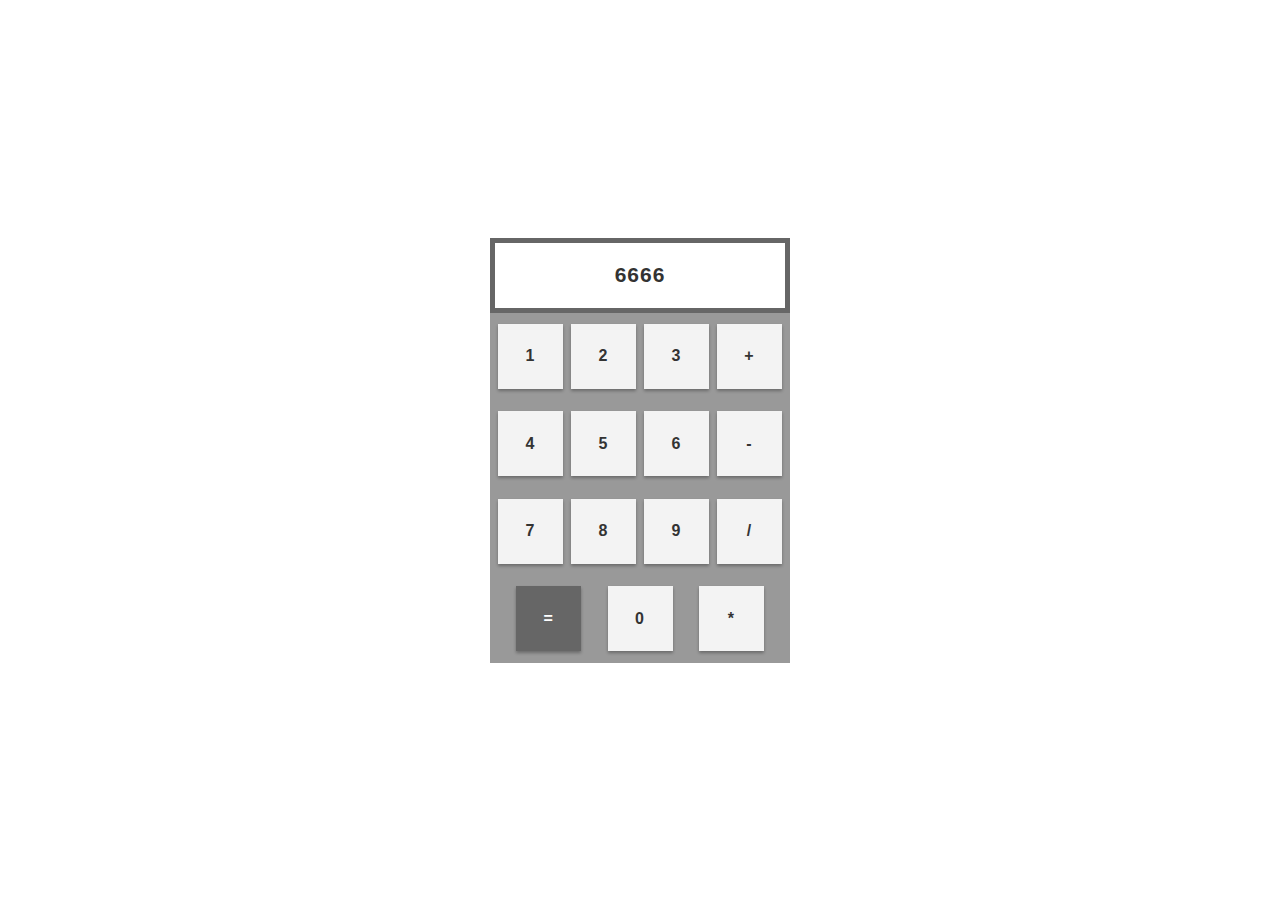
==== calculator/index.html @ 1a3b85ef "Finished the front-end of the Calculator activity" ====
<!DOCTYPE html>
<html lang="en">
<head>
    <meta charset="UTF-8">
    <meta name="viewport" content="width=device-width, initial-scale=1.0">
    <title>Calculator</title>
    <style>
        * {
            padding: 0;
            margin: 0;
            box-sizing: border-box;
            letter-spacing: 1px;
        }

        body {
            height: 100vh;
            display: flex;
            justify-content: center;
            align-items: center;
            flex-direction: column;
        }

        .main {
            display: flex;
            justify-content: space-evenly;
            align-items: center;
            flex-wrap: wrap;
            width: 300px;
            height: 350px;
            background-color: #999999;
        }

        .tile {
            width: 65px;
            height: 65px;
            display: flex;
            justify-content: center;
            align-items: center;
            background-color: #f3f3f3;
            color: #333333;
            font-family: Arial, Helvetica, sans-serif;
            font-weight: bold;
            box-shadow: 0 2px 3px rgba(0, 0, 0, 0.3);
        }

        .enter {
            background-color: #666666;
            color: #ffffff;
        }

        .screen {
            display: flex;
            justify-content: center;
            align-items: center;
            font-family: Arial, Helvetica, sans-serif;
            font-weight: bold;
            border: 5px solid #666666;
            color: #333333;
            font-size: 21px;
            width: 300px;
            height: 75px;
            /* background-color: green; */
        }
    </style>
</head>
<body>
    <div class="screen">6666</div>
    <div class="main">
        <div class="tile" id="one">1</div>
        <div class="tile" id="two">2</div>
        <div class="tile" id="three">3</div>
        <div class="tile" id="add">+</div>
        <div class="tile" id="four">4</div>
        <div class="tile" id="five">5</div>
        <div class="tile" id="six">6</div>
        <div class="tile" id="subtract">-</div>
        <div class="tile" id="seven">7</div>
        <div class="tile" id="eight">8</div>
        <div class="tile" id="nine">9</div>
        <div class="tile" id="divide">/</div>
        <div class="tile enter" id="enter">=</div>
        <div class="tile" id="zero">0</div>
        <div class="tile" id="multiply">*</div>
    </div>

    <script>
        /* numbers */
        var one = document.getElementById('one');
        var two = document.querySelector('#two');
        var three = document.querySelector('#three');
        var four = document.querySelector('#four');
        var five = document.querySelector('#five');
        var six = document.querySelector('#six');
        var seven = document.querySelector('#seven');
        var eight = document.querySelector('#eight');
        var nine = document.querySelector('#nine');
        var zero = document.querySelector('#zero');        
    </script>
</body>
</html>
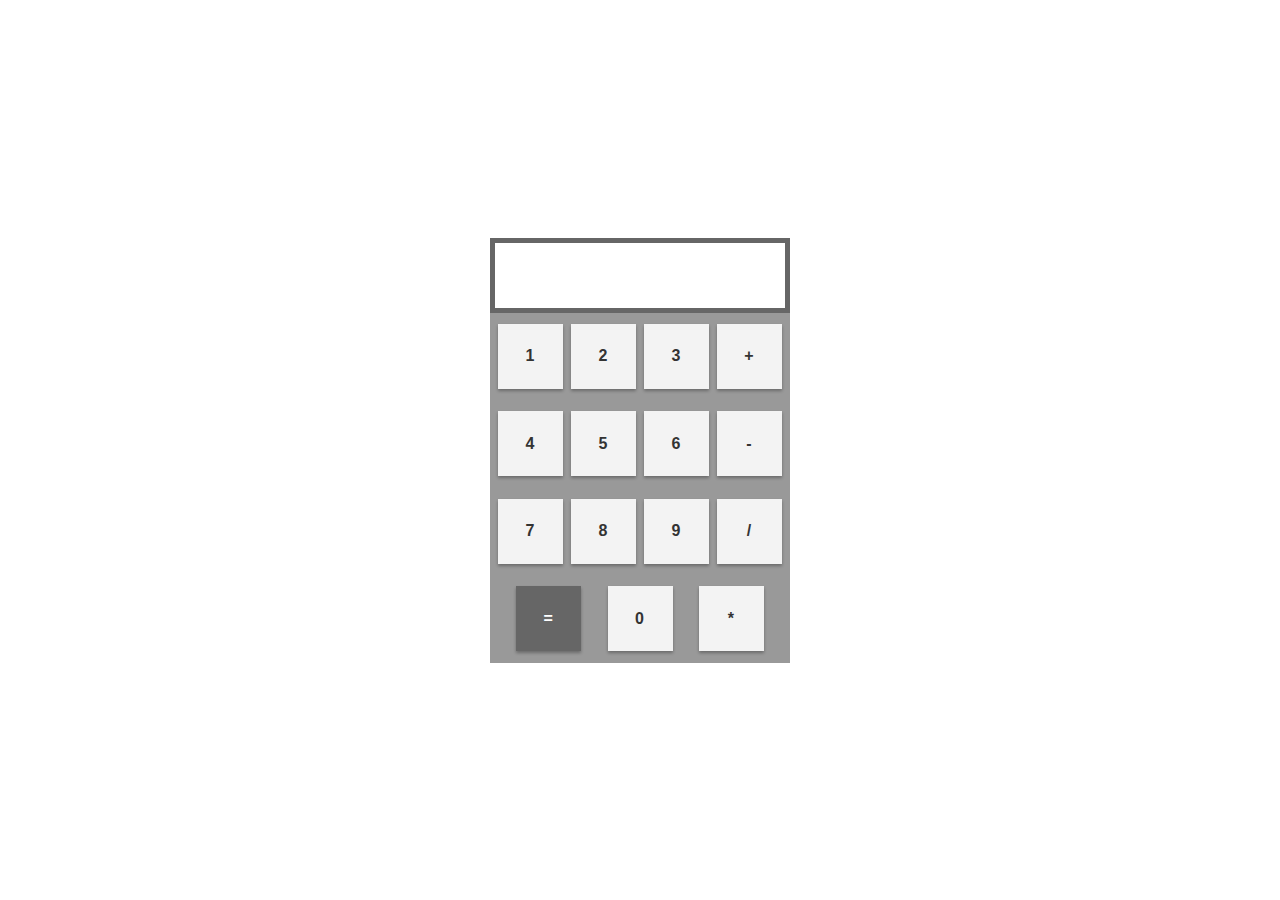
==== commit 3cba986a: "Added basic functionalities" ====
--- a/calculator/index.html
+++ b/calculator/index.html
@@ -64,23 +64,32 @@
     </style>
 </head>
 <body>
-    <div class="screen">6666</div>
+    <div class="screen">
+    </div>
     <div class="main">
-        <div class="tile" id="one">1</div>
-        <div class="tile" id="two">2</div>
-        <div class="tile" id="three">3</div>
-        <div class="tile" id="add">+</div>
-        <div class="tile" id="four">4</div>
-        <div class="tile" id="five">5</div>
-        <div class="tile" id="six">6</div>
-        <div class="tile" id="subtract">-</div>
-        <div class="tile" id="seven">7</div>
-        <div class="tile" id="eight">8</div>
-        <div class="tile" id="nine">9</div>
-        <div class="tile" id="divide">/</div>
-        <div class="tile enter" id="enter">=</div>
-        <div class="tile" id="zero">0</div>
-        <div class="tile" id="multiply">*</div>
+        <div onclick="show(one.innerHTML)" class="tile" id="one">1</div>
+        <div onclick="show(two.innerHTML)" class="tile" id="two">2</div>
+        <div onclick="show(three.innerHTML)" class="tile" id="three">3</div>
+
+        <div onclick="getValue(add.innerHTML)" class="tile" id="add">+</div>
+
+        <div onclick="show(four.innerHTML)" class="tile" id="four">4</div>
+        <div onclick="show(five.innerHTML)" class="tile" id="five">5</div>
+        <div onclick="show(six.innerHTML)" class="tile" id="six">6</div>
+
+        <div onclick="getValue(subtract.innerHTML)" class="tile" id="subtract">-</div>
+
+        <div onclick="show(seven.innerHTML)" class="tile" id="seven">7</div>
+        <div onclick="show(eight.innerHTML)" class="tile" id="eight">8</div>
+        <div onclick="show(nine.innerHTML)" class="tile" id="nine">9</div>
+
+        <div onclick="getValue(divide.innerHTML)" class="tile" id="divide">/</div>
+
+        <div onclick="total()" class="tile enter" id="enter">=</div>
+
+        <div onclick="show(zero.innerHTML)" class="tile" id="zero">0</div>
+
+        <div onclick="getValue(multiply.innerHTML)" class="tile" id="multiply">*</div>
     </div>
 
     <script>
@@ -94,7 +103,49 @@
         var seven = document.querySelector('#seven');
         var eight = document.querySelector('#eight');
         var nine = document.querySelector('#nine');
-        var zero = document.querySelector('#zero');        
+        var zero = document.querySelector('#zero'); 
+
+        /* math functions */
+        var add = document.querySelector('#add');
+        var subtract = document.querySelector('#subtract');
+        var multiply = document.querySelector('#multiply');
+        var divide = document.querySelector('#divide');
+
+        var screen = document.querySelector('.screen');        
+        var container;
+        var sym;
+        var x;
+        var y;
+
+        function show(num) {
+            container = screen.innerHTML += num;            
+        }
+
+        function getValue(s) {
+            sym = s;
+            x = container;
+            container = 0;
+            screen.innerHTML = '';
+
+            /* shows the symbol and the x value */
+            indicator.innerHTML = "Tae";
+        }
+
+        function total() {            
+            y = container;
+            x = parseFloat(x);
+            y = parseFloat(y);
+
+            if (sym == '+') {
+                screen.innerHTML = x + y;
+            } else if (sym == '-') {
+                screen.innerHTML = x - y;
+            } else if (sym == '/') {
+                screen.innerHTML = x / y;
+            } else if (sym == '*') {
+                screen.innerHTML = x * y;
+            }
+        }
     </script>
 </body>
 </html>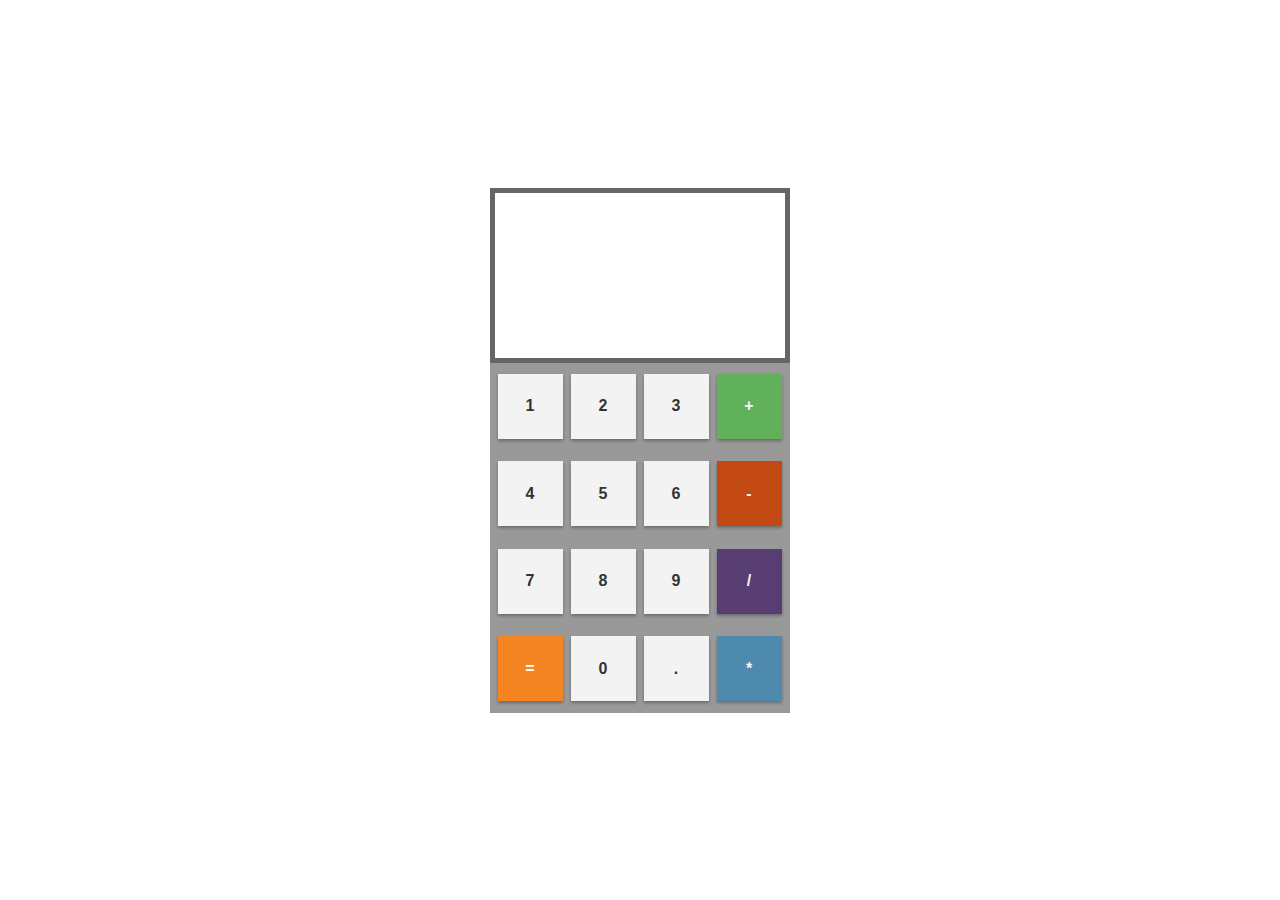
==== commit d58ceb62: "Enhanced the UI and added more functionalities" ====
--- a/calculator/index.html
+++ b/calculator/index.html
@@ -50,21 +50,60 @@
 
         .screen {
             display: flex;
-            justify-content: center;
-            align-items: center;
+            justify-content: end;
+            flex-direction: column;
+            align-items: flex-end;
+            
+            padding: 20px;
             font-family: Arial, Helvetica, sans-serif;
             font-weight: bold;
             border: 5px solid #666666;
             color: #333333;
             font-size: 21px;
             width: 300px;
-            height: 75px;
-            /* background-color: green; */
+            height: 175px;
+        }
+
+        #enter {
+            background-color: #f58522;
+        }
+
+        #add {
+            background-color: #61b15a;
+            color: #f3f3f3;
+        }
+
+        #subtract {
+            background-color: #c24914;
+            color: #f3f3f3;
+        }
+
+        #divide {
+            background-color: #583d72;
+            color: #f3f3f3;
+        }
+
+        #multiply {
+            background-color: #4e89ae;
+            color: #f3f3f3;
+        }
+
+        #main-num {
+            margin-top: 25px;
+            font-size: 30px;
+        }
+
+        #nums1, #nums2 {
+            color: #999999;
         }
     </style>
 </head>
 <body>
     <div class="screen">
+        <p id="nums1"></p>
+        <p id="s"></p>
+        <p id="nums2"></p>
+        <p id="main-num"></p>
     </div>
     <div class="main">
         <div onclick="show(one.innerHTML)" class="tile" id="one">1</div>
@@ -89,6 +128,8 @@
 
         <div onclick="show(zero.innerHTML)" class="tile" id="zero">0</div>
 
+        <div onclick="show(point.innerHTML)" class="tile" id="point">.</div>
+
         <div onclick="getValue(multiply.innerHTML)" class="tile" id="multiply">*</div>
     </div>
 
@@ -103,7 +144,7 @@
         var seven = document.querySelector('#seven');
         var eight = document.querySelector('#eight');
         var nine = document.querySelector('#nine');
-        var zero = document.querySelector('#zero'); 
+        var zero = document.querySelector('#zero');
 
         /* math functions */
         var add = document.querySelector('#add');
@@ -111,39 +152,39 @@
         var multiply = document.querySelector('#multiply');
         var divide = document.querySelector('#divide');
 
-        var screen = document.querySelector('.screen');        
+        var main_num = document.querySelector('#main-num');
         var container;
         var sym;
         var x;
         var y;
 
         function show(num) {
-            container = screen.innerHTML += num;            
+            container = main_num.innerHTML += num;            
         }
 
         function getValue(s) {
             sym = s;
             x = container;
+            document.querySelector('#nums1').innerHTML = x;
+            document.querySelector('#s').innerHTML = sym;
             container = 0;
-            screen.innerHTML = '';
-
-            /* shows the symbol and the x value */
-            indicator.innerHTML = "Tae";
+            main_num.innerHTML = '';
         }
 
         function total() {            
             y = container;
+            document.querySelector('#nums2').innerHTML = y;
             x = parseFloat(x);
             y = parseFloat(y);
 
             if (sym == '+') {
-                screen.innerHTML = x + y;
+                main_num.innerHTML = x + y;
             } else if (sym == '-') {
-                screen.innerHTML = x - y;
+                main_num.innerHTML = x - y;
             } else if (sym == '/') {
-                screen.innerHTML = x / y;
+                main_num.innerHTML = x / y;
             } else if (sym == '*') {
-                screen.innerHTML = x * y;
+                main_num.innerHTML = x * y;
             }
         }
     </script>
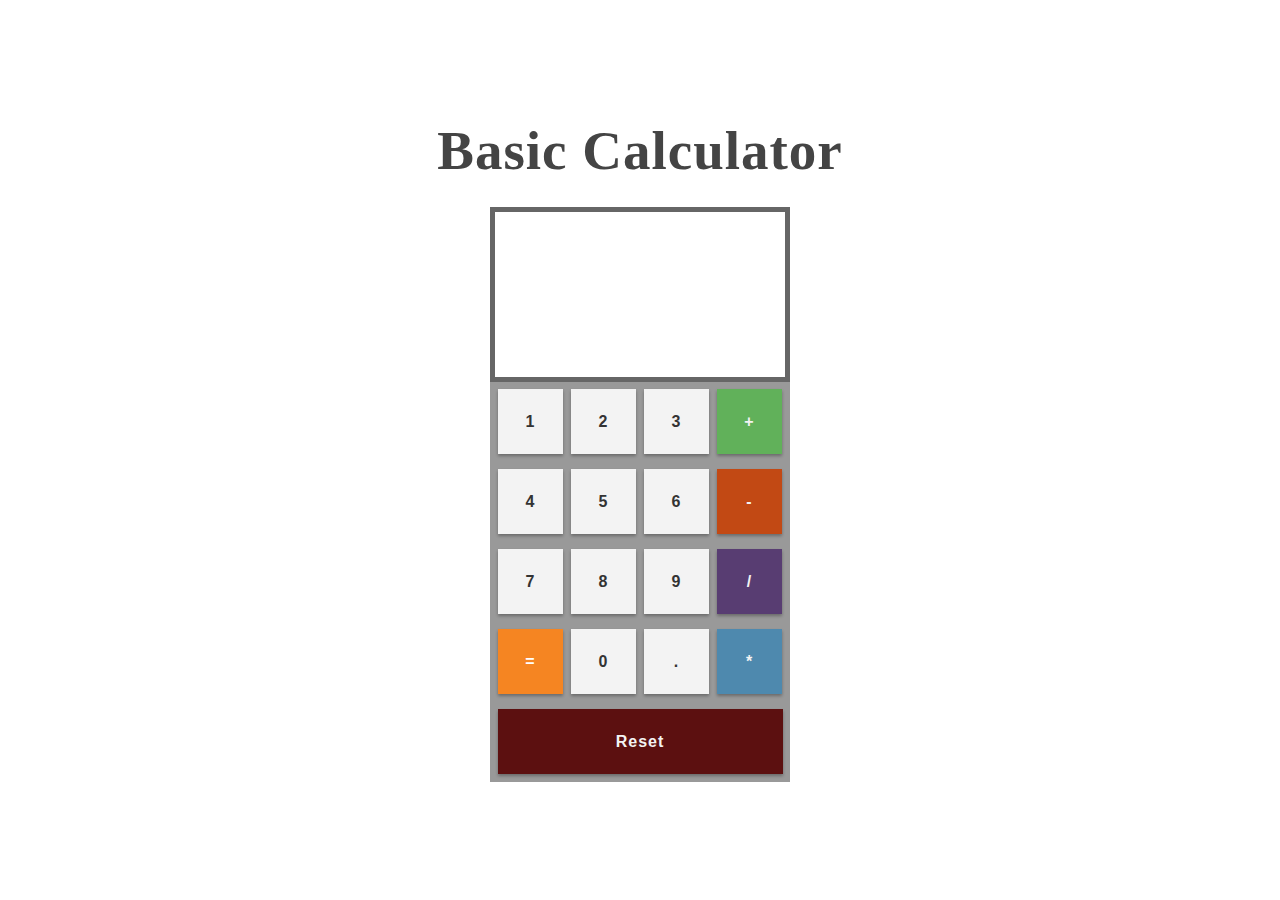
==== commit 72055187: "Enhanced the reset button" ====
--- a/calculator/index.html
+++ b/calculator/index.html
@@ -26,7 +26,7 @@
             align-items: center;
             flex-wrap: wrap;
             width: 300px;
-            height: 350px;
+            height: 400px;
             background-color: #999999;
         }
 
@@ -38,6 +38,21 @@
             align-items: center;
             background-color: #f3f3f3;
             color: #333333;
+            font-family: Arial, Helvetica, sans-serif;
+            font-weight: bold;
+            box-shadow: 0 2px 3px rgba(0, 0, 0, 0.3);
+        }
+
+        #reset {
+            height: 65px;
+            width: 95%;
+            background-color: #5c1010;
+            color: #f3f3f3;
+            text-align: center;
+            display: flex;
+            justify-content: center;
+            align-items: center;
+
             font-family: Arial, Helvetica, sans-serif;
             font-weight: bold;
             box-shadow: 0 2px 3px rgba(0, 0, 0, 0.3);
@@ -99,6 +114,7 @@
     </style>
 </head>
 <body>
+    <h1 style="font-size: 55px; color: #444444;margin-bottom: 25px;">Basic Calculator</h1>
     <div class="screen">
         <p id="nums1"></p>
         <p id="s"></p>
@@ -131,6 +147,8 @@
         <div onclick="show(point.innerHTML)" class="tile" id="point">.</div>
 
         <div onclick="getValue(multiply.innerHTML)" class="tile" id="multiply">*</div>
+
+        <div onclick="reset()" id="reset">Reset</div>
     </div>
 
     <script>
@@ -152,6 +170,7 @@
         var multiply = document.querySelector('#multiply');
         var divide = document.querySelector('#divide');
 
+        /* More Variables */
         var main_num = document.querySelector('#main-num');
         var container;
         var sym;
@@ -159,7 +178,7 @@
         var y;
 
         function show(num) {
-            container = main_num.innerHTML += num;            
+            container = main_num.innerHTML += num; 
         }
 
         function getValue(s) {
@@ -176,6 +195,25 @@
             document.querySelector('#nums2').innerHTML = y;
             x = parseFloat(x);
             y = parseFloat(y);
+
+            /* disable all buttons except reset */
+            one.style.pointerEvents = 'none';
+            two.style.pointerEvents = 'none';
+            three.style.pointerEvents = 'none';
+            four.style.pointerEvents = 'none';
+            five.style.pointerEvents = 'none';
+            six.style.pointerEvents = 'none';
+            seven.style.pointerEvents = 'none';
+            eight.style.pointerEvents = 'none';
+            nine.style.pointerEvents = 'none';
+            zero.style.pointerEvents = 'none';
+            point.style.pointerEvents = 'none';
+
+            add.style.pointerEvents = 'none';
+            subtract.style.pointerEvents = 'none';
+            divide.style.pointerEvents = 'none';
+            multiply.style.pointerEvents = 'none';
+            document.querySelector('#enter').style.pointerEvents = 'none';
 
             if (sym == '+') {
                 main_num.innerHTML = x + y;
@@ -187,6 +225,34 @@
                 main_num.innerHTML = x * y;
             }
         }
+
+        function reset() {
+            x = 0;
+            y = 0;
+            document.querySelector('#nums1').innerHTML = '';
+            document.querySelector('#nums2').innerHTML = '';
+            document.querySelector('#s').innerHTML = '';
+            main_num.innerHTML = '';
+
+            /* enable all buttons */
+            one.style.pointerEvents = 'auto';
+            two.style.pointerEvents = 'auto';
+            three.style.pointerEvents = 'auto';
+            four.style.pointerEvents = 'auto';
+            five.style.pointerEvents = 'auto';
+            six.style.pointerEvents = 'auto';
+            seven.style.pointerEvents = 'auto';
+            eight.style.pointerEvents = 'auto';
+            nine.style.pointerEvents = 'auto';
+            zero.style.pointerEvents = 'auto';
+            point.style.pointerEvents = 'auto';
+            
+            add.style.pointerEvents = 'auto';
+            subtract.style.pointerEvents = 'auto';
+            divide.style.pointerEvents = 'auto';
+            multiply.style.pointerEvents = 'auto';
+            document.querySelector('#enter').style.pointerEvents = 'auto';
+        }
     </script>
 </body>
 </html>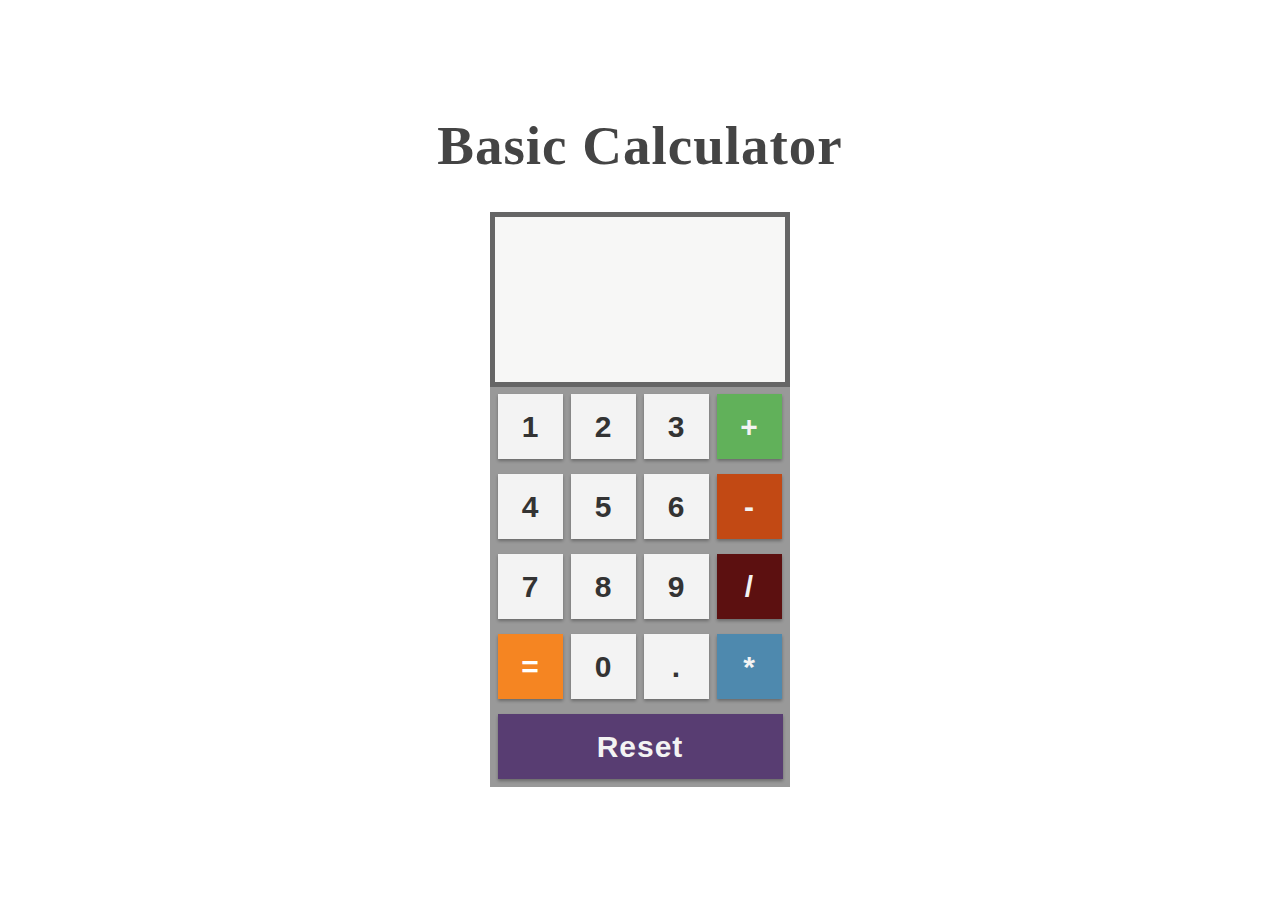
==== commit f1cb3c75: "Enhanced the code" ====
--- a/calculator/index.html
+++ b/calculator/index.html
@@ -40,6 +40,7 @@
             color: #333333;
             font-family: Arial, Helvetica, sans-serif;
             font-weight: bold;
+            font-size: 30px;
             box-shadow: 0 2px 3px rgba(0, 0, 0, 0.3);
         }
 
@@ -52,9 +53,10 @@
             display: flex;
             justify-content: center;
             align-items: center;
-
+            background-color: #583d72;
             font-family: Arial, Helvetica, sans-serif;
             font-weight: bold;
+            font-size: 30px;
             box-shadow: 0 2px 3px rgba(0, 0, 0, 0.3);
         }
 
@@ -73,6 +75,7 @@
             font-family: Arial, Helvetica, sans-serif;
             font-weight: bold;
             border: 5px solid #666666;
+            background-color: #f7f7f6;
             color: #333333;
             font-size: 21px;
             width: 300px;
@@ -94,7 +97,8 @@
         }
 
         #divide {
-            background-color: #583d72;
+            
+            background-color: #5c1010;
             color: #f3f3f3;
         }
 
@@ -114,7 +118,7 @@
     </style>
 </head>
 <body>
-    <h1 style="font-size: 55px; color: #444444;margin-bottom: 25px;">Basic Calculator</h1>
+    <h1 style="font-size: 55px; color: #444444;margin-bottom: 35px;">Basic Calculator</h1>
     <div class="screen">
         <p id="nums1"></p>
         <p id="s"></p>
@@ -153,7 +157,7 @@
 
     <script>
         /* numbers */
-        var one = document.getElementById('one');
+        var one = document.querySelector('#one');
         var two = document.querySelector('#two');
         var three = document.querySelector('#three');
         var four = document.querySelector('#four');
@@ -164,7 +168,7 @@
         var nine = document.querySelector('#nine');
         var zero = document.querySelector('#zero');
 
-        /* math functions */
+        /* math symbols */
         var add = document.querySelector('#add');
         var subtract = document.querySelector('#subtract');
         var multiply = document.querySelector('#multiply');
@@ -188,6 +192,11 @@
             document.querySelector('#s').innerHTML = sym;
             container = 0;
             main_num.innerHTML = '';
+
+            add.style.pointerEvents = 'none';
+            subtract.style.pointerEvents = 'none';
+            divide.style.pointerEvents = 'none';
+            multiply.style.pointerEvents = 'none';
         }
 
         function total() {            
@@ -197,23 +206,7 @@
             y = parseFloat(y);
 
             /* disable all buttons except reset */
-            one.style.pointerEvents = 'none';
-            two.style.pointerEvents = 'none';
-            three.style.pointerEvents = 'none';
-            four.style.pointerEvents = 'none';
-            five.style.pointerEvents = 'none';
-            six.style.pointerEvents = 'none';
-            seven.style.pointerEvents = 'none';
-            eight.style.pointerEvents = 'none';
-            nine.style.pointerEvents = 'none';
-            zero.style.pointerEvents = 'none';
-            point.style.pointerEvents = 'none';
-
-            add.style.pointerEvents = 'none';
-            subtract.style.pointerEvents = 'none';
-            divide.style.pointerEvents = 'none';
-            multiply.style.pointerEvents = 'none';
-            document.querySelector('#enter').style.pointerEvents = 'none';
+            disableButtons('none');
 
             if (sym == '+') {
                 main_num.innerHTML = x + y;
@@ -235,23 +228,47 @@
             main_num.innerHTML = '';
 
             /* enable all buttons */
-            one.style.pointerEvents = 'auto';
-            two.style.pointerEvents = 'auto';
-            three.style.pointerEvents = 'auto';
-            four.style.pointerEvents = 'auto';
-            five.style.pointerEvents = 'auto';
-            six.style.pointerEvents = 'auto';
-            seven.style.pointerEvents = 'auto';
-            eight.style.pointerEvents = 'auto';
-            nine.style.pointerEvents = 'auto';
-            zero.style.pointerEvents = 'auto';
-            point.style.pointerEvents = 'auto';
-            
-            add.style.pointerEvents = 'auto';
-            subtract.style.pointerEvents = 'auto';
-            divide.style.pointerEvents = 'auto';
-            multiply.style.pointerEvents = 'auto';
-            document.querySelector('#enter').style.pointerEvents = 'auto';
+            enableButtons('auto');        
+        }
+
+        function disableButtons(val) {
+            one.style.pointerEvents = val;
+            two.style.pointerEvents = val;
+            three.style.pointerEvents = val;
+            four.style.pointerEvents = val;
+            five.style.pointerEvents = val;
+            six.style.pointerEvents = val;
+            seven.style.pointerEvents = val;
+            eight.style.pointerEvents = val;
+            nine.style.pointerEvents = val;
+            zero.style.pointerEvents = val;
+            point.style.pointerEvents = val;
+
+            add.style.pointerEvents = val;
+            subtract.style.pointerEvents = val;
+            divide.style.pointerEvents = val;
+            multiply.style.pointerEvents = val;
+            document.querySelector('#enter').style.pointerEvents = val;
+        }
+
+        function enableButtons(val) {
+            one.style.pointerEvents = val;
+            two.style.pointerEvents = val;
+            three.style.pointerEvents = val;
+            four.style.pointerEvents = val;
+            five.style.pointerEvents = val;
+            six.style.pointerEvents = val;
+            seven.style.pointerEvents = val;
+            eight.style.pointerEvents = val;
+            nine.style.pointerEvents = val;
+            zero.style.pointerEvents = val;
+            point.style.pointerEvents = val;
+
+            add.style.pointerEvents = val;
+            subtract.style.pointerEvents = val;
+            divide.style.pointerEvents = val;
+            multiply.style.pointerEvents = val;
+            document.querySelector('#enter').style.pointerEvents = val;
         }
     </script>
 </body>
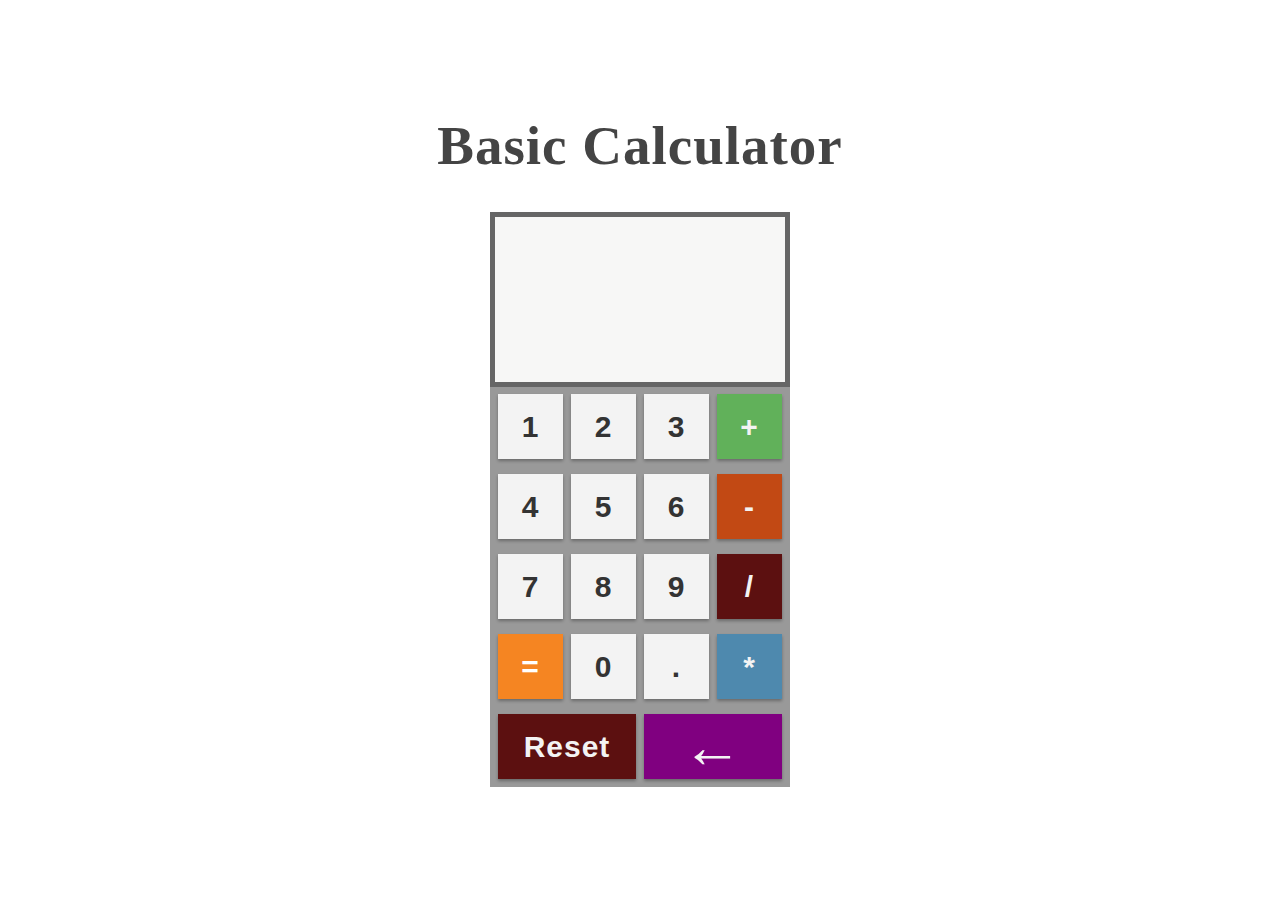
==== commit 61fb6eea: "Added delete button" ====
--- a/calculator/index.html
+++ b/calculator/index.html
@@ -46,17 +46,31 @@
 
         #reset {
             height: 65px;
-            width: 95%;
+            width: 46%;
             background-color: #5c1010;
             color: #f3f3f3;
             text-align: center;
             display: flex;
             justify-content: center;
             align-items: center;
-            background-color: #583d72;
             font-family: Arial, Helvetica, sans-serif;
             font-weight: bold;
             font-size: 30px;
+            box-shadow: 0 2px 3px rgba(0, 0, 0, 0.3);
+        }
+
+        #delete {
+            height: 65px;
+            width: 46%;            
+            background-color: purple;
+            color: #f3f3f3;
+            text-align: center;
+            display: flex;
+            justify-content: center;
+            align-items: center;            
+            font-family: Arial, Helvetica, sans-serif;
+            font-weight: bold;
+            font-size: 60px;
             box-shadow: 0 2px 3px rgba(0, 0, 0, 0.3);
         }
 
@@ -115,10 +129,23 @@
         #nums1, #nums2 {
             color: #999999;
         }
+
+        .main-heading {
+            font-size: 55px;
+            color: #444444;
+            margin-bottom: 35px;
+            text-align: center;
+        }
+
+        @media screen and (max-width: 500px) {
+            .main-heading {
+                font-size: 45px;
+            }
+        }
     </style>
 </head>
 <body>
-    <h1 style="font-size: 55px; color: #444444;margin-bottom: 35px;">Basic Calculator</h1>
+    <h1 class="main-heading">Basic Calculator</h1>
     <div class="screen">
         <p id="nums1"></p>
         <p id="s"></p>
@@ -153,6 +180,7 @@
         <div onclick="getValue(multiply.innerHTML)" class="tile" id="multiply">*</div>
 
         <div onclick="reset()" id="reset">Reset</div>
+        <div onclick="del()" id="delete">&#8592;</div>
     </div>
 
     <script>
@@ -231,6 +259,14 @@
             enableButtons('auto');        
         }
 
+        
+        function del() {
+            // container.innerHTML.slice(0, -1);
+            var d = main_num.innerHTML.slice(0, -1);
+            main_num.innerHTML = d;
+            // console.log(main_num.innerHTML);
+        }
+
         function disableButtons(val) {
             one.style.pointerEvents = val;
             two.style.pointerEvents = val;
@@ -249,6 +285,7 @@
             divide.style.pointerEvents = val;
             multiply.style.pointerEvents = val;
             document.querySelector('#enter').style.pointerEvents = val;
+            document.querySelector('#delete').style.pointerEvents = val;
         }
 
         function enableButtons(val) {
@@ -269,6 +306,7 @@
             divide.style.pointerEvents = val;
             multiply.style.pointerEvents = val;
             document.querySelector('#enter').style.pointerEvents = val;
+            document.querySelector('#delete').style.pointerEvents = val;
         }
     </script>
 </body>
